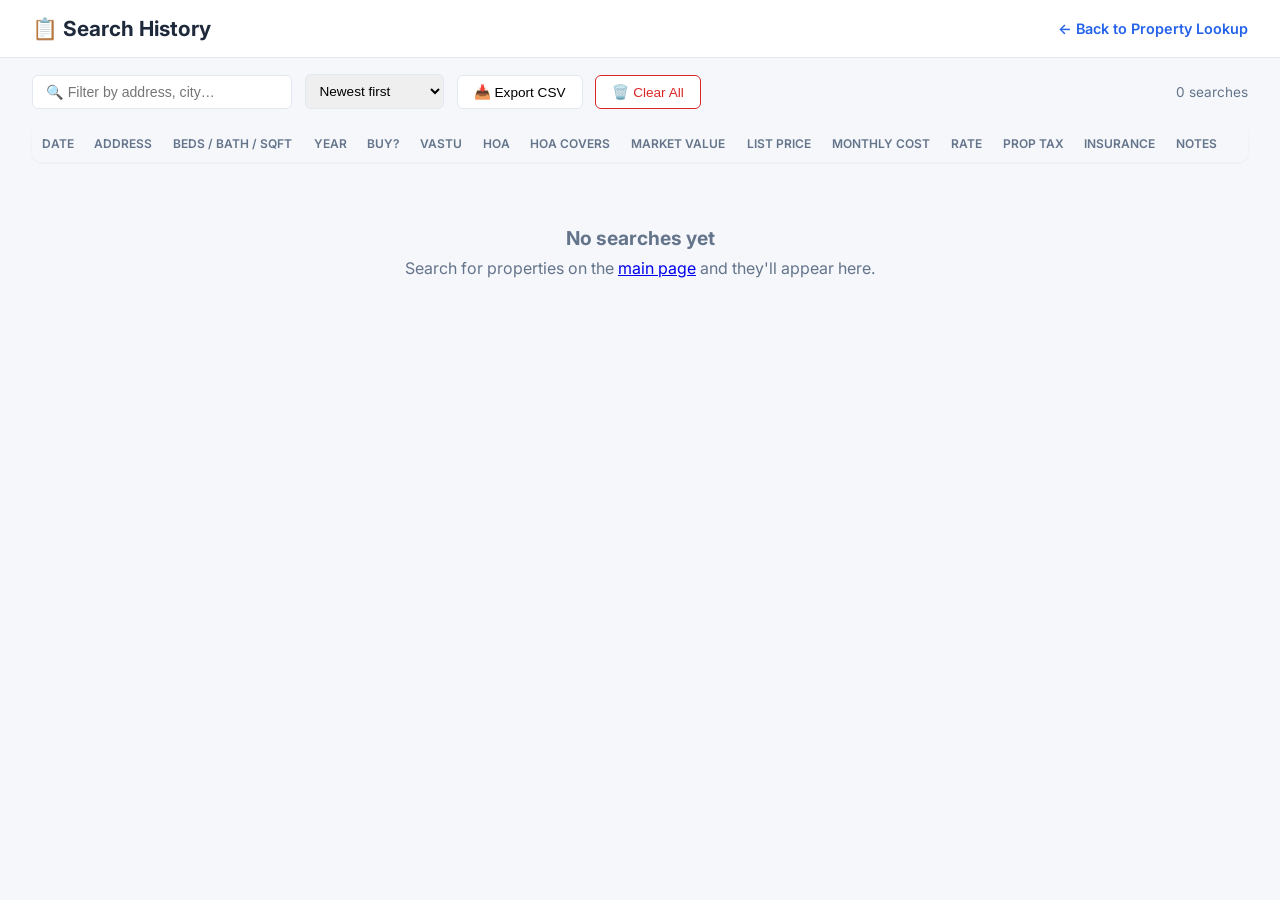
==== public/history.html @ aa1ca82c "Initial commit" ====
<!DOCTYPE html>
<html lang="en">
<head>
  <meta charset="UTF-8" />
  <meta name="viewport" content="width=device-width, initial-scale=1.0" />
  <title>Search History — Property Lookup</title>
  <link rel="preconnect" href="https://fonts.googleapis.com" />
  <link href="https://fonts.googleapis.com/css2?family=Inter:wght@400;500;600;700&display=swap" rel="stylesheet" />
  <style>
    :root {
      --bg: #f5f7fa; --card: #ffffff; --accent: #2563eb; --accent-light: #dbeafe;
      --green: #16a34a; --red: #dc2626; --text: #1e293b; --muted: #64748b; --border: #e2e8f0;
      --primary: #4f46e5;
    }
    * { margin: 0; padding: 0; box-sizing: border-box; }
    body { font-family: "Inter", sans-serif; background: var(--bg); color: var(--text); }

    header {
      background: var(--card); border-bottom: 1px solid var(--border);
      padding: 1rem 2rem; display: flex; justify-content: space-between; align-items: center;
    }
    header h1 { font-size: 1.3rem; }
    header a { color: var(--accent); text-decoration: none; font-weight: 600; font-size: 0.9rem; }
    header a:hover { text-decoration: underline; }

    .toolbar {
      display: flex; gap: 0.8rem; align-items: center; padding: 1rem 2rem; flex-wrap: wrap;
    }
    .toolbar input {
      padding: 0.5rem 0.8rem; border: 1px solid var(--border); border-radius: 6px;
      font-size: 0.88rem; width: 260px;
    }
    .toolbar select {
      padding: 0.5rem 0.6rem; border: 1px solid var(--border); border-radius: 6px; font-size: 0.85rem;
    }
    .toolbar button {
      padding: 0.5rem 1rem; border: 1px solid var(--border); border-radius: 6px;
      background: var(--card); cursor: pointer; font-size: 0.85rem; font-weight: 500;
    }
    .toolbar button:hover { background: var(--accent-light); }
    .toolbar button.danger { color: var(--red); border-color: var(--red); }
    .toolbar button.danger:hover { background: #fee2e2; }
    .count { font-size: 0.85rem; color: var(--muted); margin-left: auto; }

    .table-wrap { padding: 0 2rem 2rem; overflow-x: auto; }
    table { width: 100%; border-collapse: collapse; font-size: 0.85rem; background: var(--card); border-radius: 10px; overflow: hidden; box-shadow: 0 1px 3px rgba(0,0,0,0.06); }
    thead { background: var(--bg); position: sticky; top: 0; z-index: 1; }
    th {
      text-align: left; padding: 0.7rem 0.6rem; font-weight: 600; font-size: 0.75rem;
      text-transform: uppercase; color: var(--muted); white-space: nowrap; cursor: pointer; user-select: none;
    }
    th:hover { color: var(--text); }
    th .sort-arrow { font-size: 0.65rem; margin-left: 2px; }
    td { padding: 0.6rem; border-top: 1px solid var(--border); white-space: nowrap; }
    tr:hover { background: var(--accent-light); }
    tr { cursor: pointer; }
    tbody tr:hover td:first-child::before { content: "🔍 "; font-size: 0.7rem; }

    .buy-badge {
      display: inline-block; padding: 0.2rem 0.55rem; border-radius: 10px;
      font-size: 0.75rem; font-weight: 600; white-space: nowrap;
    }
    .buy-strong { background: #dcfce7; color: #166534; }
    .buy-decent { background: #fef9c3; color: #854d0e; }
    .buy-caution { background: #ffedd5; color: #9a3412; }
    .buy-no { background: #fee2e2; color: #991b1b; }

    .vastu-good { color: var(--green); font-weight: 600; }
    .vastu-ok { color: #f59e0b; font-weight: 600; }
    .vastu-bad { color: var(--red); font-weight: 600; }

    .addr-cell { max-width: 280px; overflow: hidden; text-overflow: ellipsis; }
    .notes-cell { max-width: 180px; overflow: hidden; text-overflow: ellipsis; white-space: nowrap; font-size: 0.8rem; color: var(--muted); }
    .notes-cell:hover { white-space: normal; overflow: visible; background: var(--card); position: relative; z-index: 2; box-shadow: 0 2px 8px rgba(0,0,0,0.1); }
    .sub { font-size: 0.75rem; color: var(--muted); }

    .empty-state {
      text-align: center; padding: 4rem 2rem; color: var(--muted);
    }
    .empty-state h2 { font-size: 1.2rem; margin-bottom: 0.5rem; }

    .del-btn {
      background: none; border: 1px solid transparent; border-radius: 6px; cursor: pointer;
      color: var(--muted); font-size: 0.85rem; padding: 0.25rem 0.5rem; transition: all 0.15s;
    }
    .del-btn:hover { color: var(--red); border-color: var(--red); background: #fee2e2; }

    @media (max-width: 768px) {
      header, .toolbar, .table-wrap { padding-left: 1rem; padding-right: 1rem; }
      .toolbar input { width: 100%; }
    }
  </style>
</head>
<body>

<header>
  <h1>📋 Search History</h1>
  <a href="index.html">← Back to Property Lookup</a>
</header>

<div class="toolbar">
  <input type="text" id="filterInput" placeholder="🔍 Filter by address, city…" oninput="renderTable()" />
  <select id="sortBy" onchange="renderTable()">
    <option value="date-desc">Newest first</option>
    <option value="date-asc">Oldest first</option>
    <option value="score-desc">Best buy score</option>
    <option value="score-asc">Worst buy score</option>
    <option value="price-asc">Lowest price</option>
    <option value="price-desc">Highest price</option>
    <option value="monthly-asc">Lowest monthly</option>
    <option value="monthly-desc">Highest monthly</option>
  </select>
  <button onclick="exportCSV()">📥 Export CSV</button>
  <button class="danger" onclick="clearAll()">🗑️ Clear All</button>
  <span class="count" id="countLabel">0 searches</span>
</div>

<div class="table-wrap">
  <table id="historyTable">
    <thead>
      <tr>
        <th>Date</th>
        <th>Address</th>
        <th>Beds / Bath / SqFt</th>
        <th>Year</th>
        <th>Buy?</th>
        <th>Vastu</th>
        <th>HOA</th>
        <th>HOA Covers</th>
        <th>Market Value</th>
        <th>List Price</th>
        <th>Monthly Cost</th>
        <th>Rate</th>
        <th>Prop Tax</th>
        <th>Insurance</th>
        <th>Notes</th>
        <th></th>
      </tr>
    </thead>
    <tbody id="historyBody"></tbody>
  </table>
  <div class="empty-state hidden" id="emptyState">
    <h2>No searches yet</h2>
    <p>Search for properties on the <a href="index.html">main page</a> and they'll appear here.</p>
  </div>
</div>

<script>
const HISTORY_KEY = "property_search_history";

function getHistory() {
  try { return JSON.parse(localStorage.getItem(HISTORY_KEY) || "[]"); }
  catch { return []; }
}

function fmtH(v) { return v ? "$" + Math.round(v).toLocaleString() : "—"; }

function renderTable() {
  const filter = document.getElementById("filterInput").value.toLowerCase();
  const sortKey = document.getElementById("sortBy").value;
  let data = getHistory();

  // Filter
  if (filter) {
    data = data.filter(h =>
      (h.address || "").toLowerCase().includes(filter) ||
      (h.city || "").toLowerCase().includes(filter) ||
      (h.state || "").toLowerCase().includes(filter) ||
      (h.zip || "").includes(filter)
    );
  }

  // Sort
  const [field, dir] = sortKey.split("-");
  data.sort((a, b) => {
    let va, vb;
    if (field === "date") { va = new Date(a.date).getTime(); vb = new Date(b.date).getTime(); }
    else if (field === "score") { va = a.buyScore ?? -1; vb = b.buyScore ?? -1; }
    else if (field === "price") { va = a.listPrice || a.marketValue || 0; vb = b.listPrice || b.marketValue || 0; }
    else if (field === "monthly") { va = a.totalMonthly || 0; vb = b.totalMonthly || 0; }
    else { va = 0; vb = 0; }
    return dir === "asc" ? va - vb : vb - va;
  });

  document.getElementById("countLabel").textContent = `${data.length} search${data.length !== 1 ? "es" : ""}`;

  const tbody = document.getElementById("historyBody");
  const empty = document.getElementById("emptyState");

  if (data.length === 0) {
    tbody.innerHTML = "";
    empty.classList.remove("hidden");
    document.getElementById("historyTable").classList.add("hidden");
    return;
  }

  empty.classList.add("hidden");
  document.getElementById("historyTable").classList.remove("hidden");

  tbody.innerHTML = data.map(h => {
    const d = new Date(h.date);
    const dateStr = d.toLocaleDateString("en-US", { month: "short", day: "numeric", year: "numeric" });
    const timeStr = d.toLocaleTimeString("en-US", { hour: "numeric", minute: "2-digit" });

    // Buy badge
    let buyHtml = "—";
    if (h.buyScore != null) {
      let cls = "buy-no";
      if (h.buyScore >= 75) cls = "buy-strong";
      else if (h.buyScore >= 55) cls = "buy-decent";
      else if (h.buyScore >= 40) cls = "buy-caution";
      buyHtml = `<span class="buy-badge ${cls}">${h.buyScore} · ${h.buyVerdict || ""}</span>`;
    }

    // Vastu
    let vastuHtml = "—";
    if (h.vastuDir) {
      let cls = "vastu-ok";
      if (h.vastuRating === "Excellent" || h.vastuRating === "Very Good") cls = "vastu-good";
      else if (h.vastuRating === "Challenging" || h.vastuRating === "Difficult") cls = "vastu-bad";
      vastuHtml = `<span class="${cls}">${h.vastuDir}</span> <span class="sub">${h.vastuRating || ""}</span>`;
    }

    // Beds/bath/sqft
    const specs = [h.bedrooms ? h.bedrooms + "bd" : null, h.bathrooms ? h.bathrooms + "ba" : null, h.sqft ? Number(h.sqft).toLocaleString() + "sf" : null].filter(Boolean).join(" / ") || "—";

    const addr = h.address || "—";
    const loc = [h.city, h.state, h.zip].filter(Boolean).join(", ");
    const fullAddr = [addr, h.city, h.state, h.zip].filter(Boolean).join(", ");

    return `<tr onclick="goSearch('${encodeURIComponent(fullAddr)}')">
      <td title="Click to search">${dateStr}<br><span class="sub">${timeStr}</span></td>
      <td class="addr-cell">${addr}<br><span class="sub">${loc}</span></td>
      <td>${specs}</td>
      <td>${h.yearBuilt || "—"}</td>
      <td>${buyHtml}</td>
      <td>${vastuHtml}</td>
      <td>${h.hoaMonthly ? fmtH(h.hoaMonthly) + "/mo" : "—"}</td>
      <td class="notes-cell" title="${(h.hoaCovers || '').replace(/"/g, '&quot;')}">${h.hoaCovers || "—"}</td>
      <td>${fmtH(h.marketValue)}</td>
      <td>${fmtH(h.listPrice)}</td>
      <td>${h.totalMonthly ? fmtH(h.totalMonthly) + "/mo" : "—"}</td>
      <td>${h.rate ? h.rate + "%" : "—"}</td>
      <td>${h.propertyTax ? fmtH(h.propertyTax) + "/yr" : "—"}</td>
      <td>${h.insurance ? fmtH(h.insurance) + "/yr" : "—"}</td>
      <td class="notes-cell" title="${(h.notes || '').replace(/"/g, '&quot;')}">${h.notes || "—"}</td>
      <td><button class="del-btn" onclick="event.stopPropagation();deleteEntry(${h.id})" title="Delete">✕</button></td>
    </tr>`;
  }).join("");
}

function goSearch(encodedAddr) {
  const addr = decodeURIComponent(encodedAddr);
  // Store in sessionStorage as backup (some browsers lose query params with file://)
  sessionStorage.setItem("pending_search", addr);
  window.location.href = `index.html?search=${encodeURIComponent(addr)}`;
}

function clearAll() {
  if (!confirm("Clear all search history? This cannot be undone.")) return;
  localStorage.removeItem(HISTORY_KEY);
  renderTable();
}

function deleteEntry(id) {
  const history = getHistory().filter(h => h.id !== id);
  localStorage.setItem(HISTORY_KEY, JSON.stringify(history));
  renderTable();
}

function exportCSV() {
  const data = getHistory();
  if (data.length === 0) { alert("No history to export."); return; }

  const headers = ["Date", "Address", "City", "State", "ZIP", "Beds", "Baths", "SqFt", "Year Built",
    "Buy Score", "Buy Verdict", "Vastu Dir", "Vastu Rating", "HOA/mo", "HOA Covers", "Market Value", "List Price",
    "Monthly Cost", "Rate %", "Prop Tax/yr", "Insurance/yr", "Notes"];

  const rows = data.map(h => [
    new Date(h.date).toLocaleDateString(), h.address, h.city, h.state, h.zip,
    h.bedrooms, h.bathrooms, h.sqft, h.yearBuilt,
    h.buyScore, h.buyVerdict, h.vastuDir, h.vastuRating,
    h.hoaMonthly, h.hoaCovers, h.marketValue, h.listPrice, h.totalMonthly,
    h.rate, h.propertyTax, h.insurance, h.notes
  ]);

  const csv = [headers, ...rows].map(r => r.map(v => `"${v ?? ""}"`).join(",")).join("\n");
  const blob = new Blob([csv], { type: "text/csv" });
  const url = URL.createObjectURL(blob);
  const a = document.createElement("a");
  a.href = url; a.download = `property-search-history-${new Date().toISOString().slice(0,10)}.csv`;
  a.click(); URL.revokeObjectURL(url);
}

// Handle ?search= param from clicking a row
window.addEventListener("DOMContentLoaded", () => {
  renderTable();
  // Listen for storage changes from the main page
  window.addEventListener("storage", (e) => { if (e.key === HISTORY_KEY) renderTable(); });
});
</script>
</body>
</html>
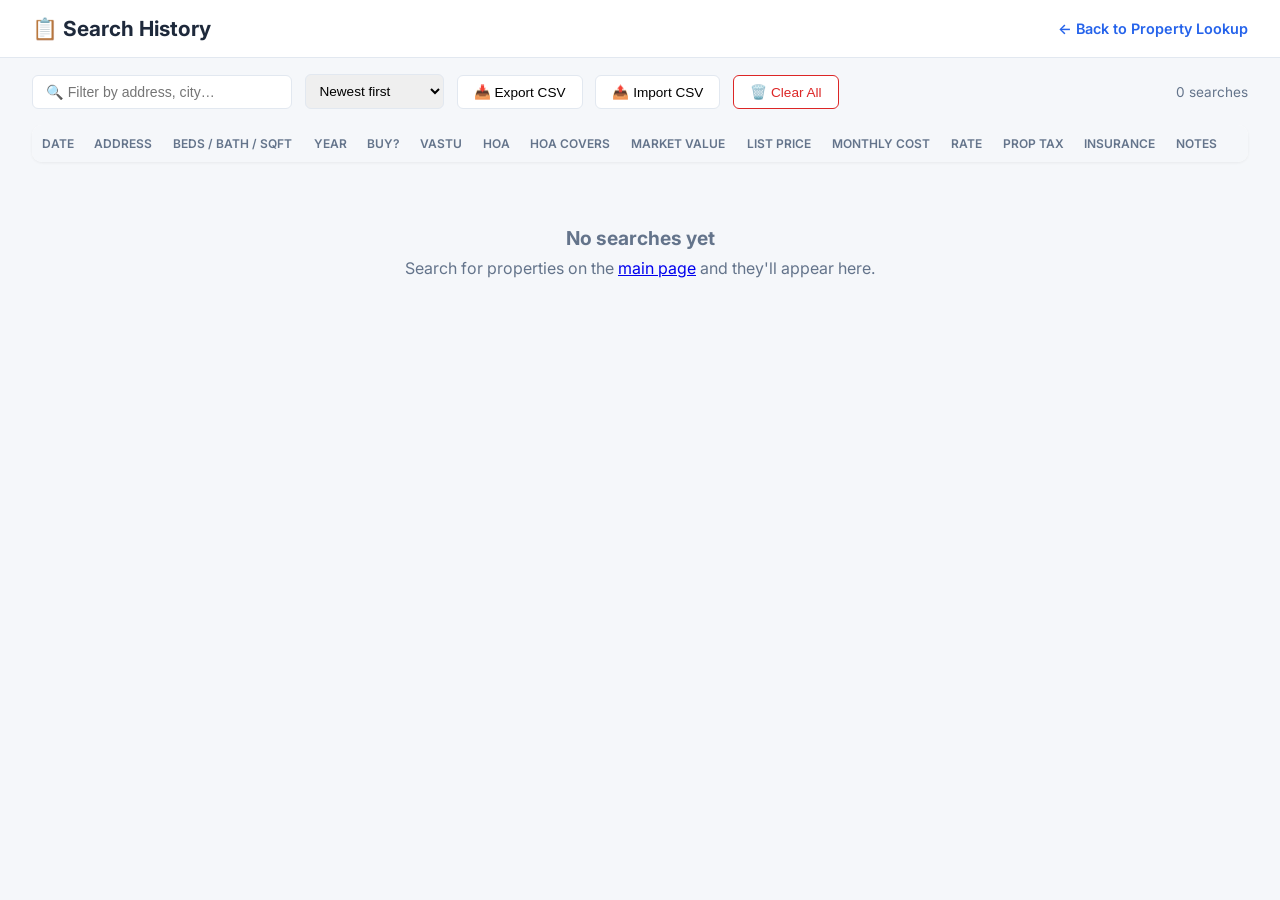
==== commit 4d98dcfb: "export csv" ====
--- a/public/history.html
+++ b/public/history.html
@@ -111,6 +111,8 @@
     <option value="monthly-desc">Highest monthly</option>
   </select>
   <button onclick="exportCSV()">📥 Export CSV</button>
+  <button onclick="document.getElementById('csvFileInput').click()">📤 Import CSV</button>
+  <input type="file" id="csvFileInput" accept=".csv" style="display:none" onchange="importCSV(this)" />
   <button class="danger" onclick="clearAll()">🗑️ Clear All</button>
   <span class="count" id="countLabel">0 searches</span>
 </div>
@@ -292,6 +294,137 @@
   a.click(); URL.revokeObjectURL(url);
 }
 
+function importCSV(input) {
+  const file = input.files[0];
+  if (!file) return;
+  input.value = ""; // reset so same file can be re-imported
+
+  const reader = new FileReader();
+  reader.onload = function(e) {
+    try {
+      const text = e.target.result;
+      const rows = parseCSV(text);
+      if (rows.length < 2) { alert("CSV file is empty or has no data rows."); return; }
+
+      const headers = rows[0].map(h => h.trim().toLowerCase());
+      const dataRows = rows.slice(1);
+
+      // Map CSV columns to history entry fields
+      const colMap = {
+        "date": "date", "address": "address", "city": "city", "state": "state", "zip": "zip",
+        "beds": "bedrooms", "baths": "bathrooms", "sqft": "sqft", "year built": "yearBuilt",
+        "buy score": "buyScore", "buy verdict": "buyVerdict", "vastu dir": "vastuDir", "vastu rating": "vastuRating",
+        "hoa/mo": "hoaMonthly", "hoa covers": "hoaCovers", "market value": "marketValue", "list price": "listPrice",
+        "monthly cost": "totalMonthly", "rate %": "rate", "prop tax/yr": "propertyTax", "insurance/yr": "insurance",
+        "notes": "notes"
+      };
+
+      const colIndices = {};
+      headers.forEach((h, i) => { if (colMap[h]) colIndices[colMap[h]] = i; });
+
+      if (!colIndices.address && colIndices.address !== 0) {
+        alert("CSV must have an 'Address' column."); return;
+      }
+
+      const numFields = new Set(["bedrooms", "bathrooms", "sqft", "yearBuilt", "buyScore",
+        "hoaMonthly", "marketValue", "listPrice", "totalMonthly", "rate", "propertyTax", "insurance"]);
+
+      const existing = getHistory();
+      const existingAddrs = new Set(existing.map(h => h.address));
+      let imported = 0, skipped = 0;
+
+      for (const row of dataRows) {
+        const get = (field) => {
+          const idx = colIndices[field];
+          return idx != null && row[idx] != null ? row[idx].trim() : "";
+        };
+
+        const addr = get("address");
+        if (!addr || addr === "—") continue;
+
+        // Skip duplicates
+        if (existingAddrs.has(addr)) { skipped++; continue; }
+
+        const entry = {
+          id: Date.now() + imported,
+          date: get("date") ? new Date(get("date")).toISOString() : new Date().toISOString(),
+          address: addr,
+          city: get("city"),
+          state: get("state") || "WA",
+          zip: get("zip"),
+        };
+
+        // Map all other fields
+        for (const [field, idx] of Object.entries(colIndices)) {
+          if (["date", "address", "city", "state", "zip"].includes(field)) continue;
+          const val = row[idx] != null ? row[idx].trim() : "";
+          if (!val || val === "—") continue;
+          if (numFields.has(field)) {
+            const num = parseFloat(val.replace(/[$,]/g, ""));
+            if (!isNaN(num)) entry[field] = num;
+          } else {
+            entry[field] = val;
+          }
+        }
+
+        existing.unshift(entry);
+        existingAddrs.add(addr);
+        imported++;
+      }
+
+      // Keep max 200 entries for imports
+      if (existing.length > 200) existing.length = 200;
+      localStorage.setItem(HISTORY_KEY, JSON.stringify(existing));
+      renderTable();
+
+      alert(`✅ Imported ${imported} entries` + (skipped ? `, skipped ${skipped} duplicates` : ""));
+    } catch (err) {
+      alert("Failed to import CSV: " + err.message);
+      console.error("CSV import error:", err);
+    }
+  };
+  reader.readAsText(file);
+}
+
+// Parse CSV handling quoted fields with commas and newlines
+function parseCSV(text) {
+  const rows = [];
+  let row = [];
+  let field = "";
+  let inQuotes = false;
+
+  for (let i = 0; i < text.length; i++) {
+    const ch = text[i];
+    const next = text[i + 1];
+
+    if (inQuotes) {
+      if (ch === '"' && next === '"') {
+        field += '"'; i++; // escaped quote
+      } else if (ch === '"') {
+        inQuotes = false;
+      } else {
+        field += ch;
+      }
+    } else {
+      if (ch === '"') {
+        inQuotes = true;
+      } else if (ch === ',') {
+        row.push(field); field = "";
+      } else if (ch === '\n' || (ch === '\r' && next === '\n')) {
+        row.push(field); field = "";
+        if (row.some(f => f.trim())) rows.push(row);
+        row = [];
+        if (ch === '\r') i++; // skip \n after \r
+      } else {
+        field += ch;
+      }
+    }
+  }
+  // Last row
+  if (field || row.length) { row.push(field); if (row.some(f => f.trim())) rows.push(row); }
+  return rows;
+}
+
 // Handle ?search= param from clicking a row
 window.addEventListener("DOMContentLoaded", () => {
   renderTable();
